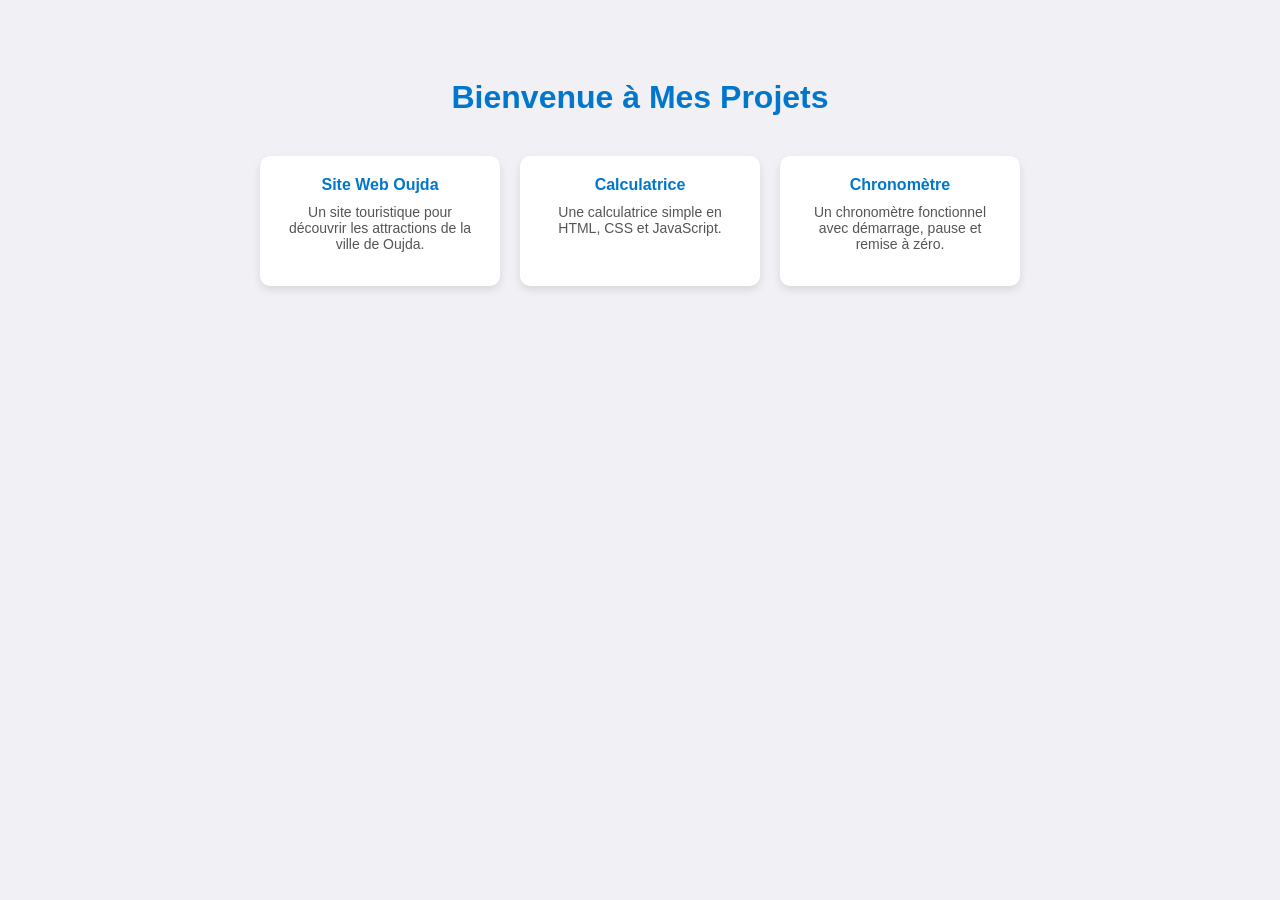
==== index.html @ d1ab99b2 "Add all projects including React recherche_build sh: line 1: :wq: command not found" ====
<!DOCTYPE html>
<html lang="fr">
<head>
  <meta charset="UTF-8">
  <title>Mes Projets</title>
  <style>
    body {
      font-family: Arial, sans-serif;
      background: #f0f0f5;
      color: #333;
      text-align: center;
      padding: 50px;
    }
    h1 {
      color: #0077cc;
    }
    .projects {
      display: flex;
      justify-content: center;
      flex-wrap: wrap;
      gap: 20px;
      margin-top: 40px;
    }
    .project-card {
      background: white;
      border-radius: 10px;
      box-shadow: 0 4px 8px rgba(0,0,0,0.1);
      padding: 20px;
      width: 200px;
      transition: transform 0.2s;
    }
    .project-card:hover {
      transform: translateY(-5px);
    }
    .project-card a {
      text-decoration: none;
      color: #0077cc;
      font-weight: bold;
    }
    .project-card p {
      font-size: 14px;
      margin-top: 10px;
      color: #555;
    }
  </style>
</head>
<body>
  <h1>Bienvenue à Mes Projets</h1>
  <div class="projects">
    <div class="project-card">
      <a href="tourism-website/oujda touriste.html" target="_blank">Site Web Oujda</a>
      <p>Un site touristique pour découvrir les attractions de la ville de Oujda.</p>
    </div>
    <div class="project-card">
      <a href="calculator/calculatrice.html" target="_blank">Calculatrice</a>
      <p>Une calculatrice simple en HTML, CSS et JavaScript.</p>
    </div>
    <div class="project-card">
      <a href="chronométre/chronométre.html" target="_blank">Chronomètre</a>
      <p>Un chronomètre fonctionnel avec démarrage, pause et remise à zéro.</p>
    </div>
  </div>
</body>
</html>
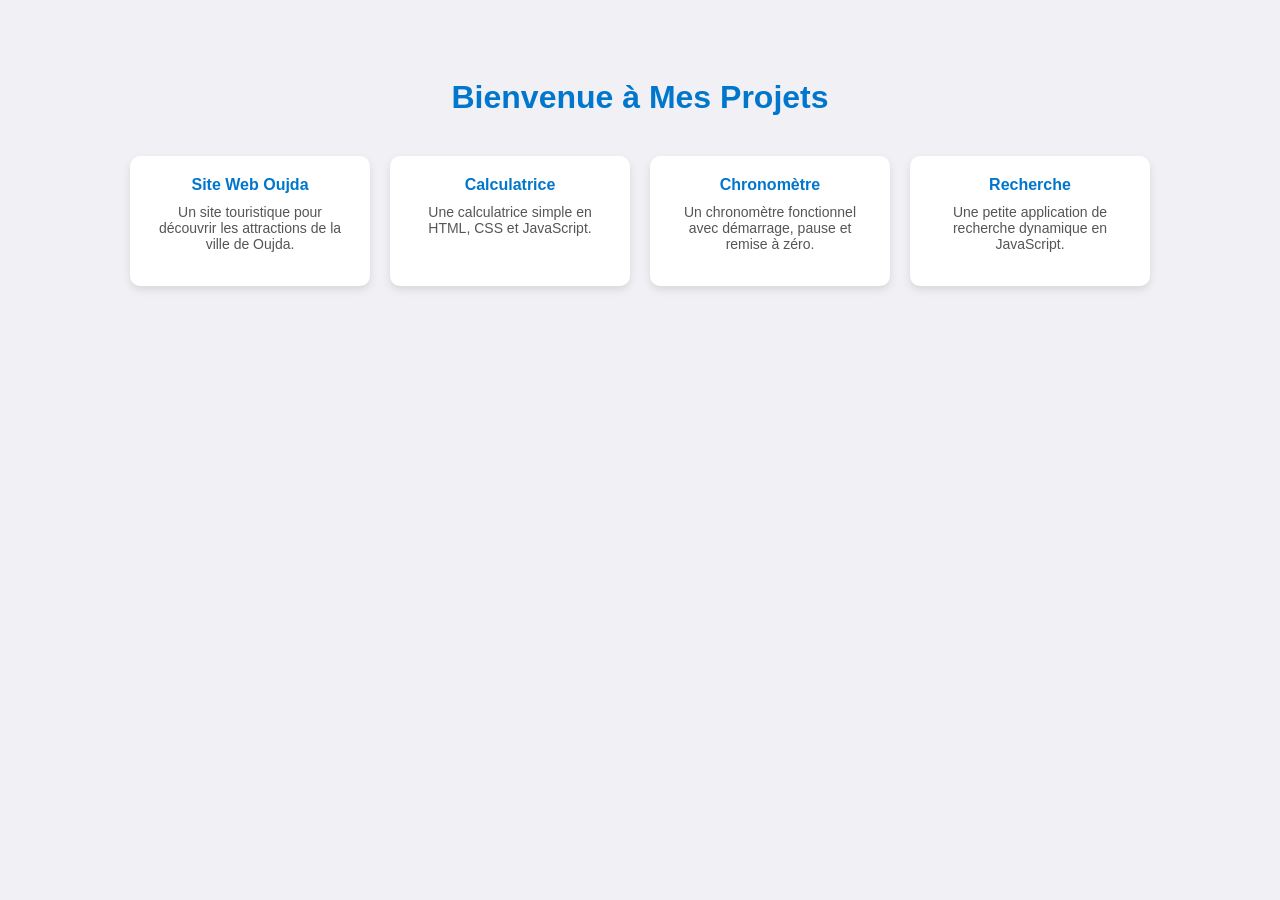
==== commit eee005a6: "Add all projects including React recherche_build" ====
--- a/index.html
+++ b/index.html
@@ -1,64 +1,68 @@
-<!DOCTYPE html>
-<html lang="fr">
-<head>
-  <meta charset="UTF-8">
-  <title>Mes Projets</title>
-  <style>
-    body {
-      font-family: Arial, sans-serif;
-      background: #f0f0f5;
-      color: #333;
-      text-align: center;
-      padding: 50px;
-    }
-    h1 {
-      color: #0077cc;
-    }
-    .projects {
-      display: flex;
-      justify-content: center;
-      flex-wrap: wrap;
-      gap: 20px;
-      margin-top: 40px;
-    }
-    .project-card {
-      background: white;
-      border-radius: 10px;
-      box-shadow: 0 4px 8px rgba(0,0,0,0.1);
-      padding: 20px;
-      width: 200px;
-      transition: transform 0.2s;
-    }
-    .project-card:hover {
-      transform: translateY(-5px);
-    }
-    .project-card a {
-      text-decoration: none;
-      color: #0077cc;
-      font-weight: bold;
-    }
-    .project-card p {
-      font-size: 14px;
-      margin-top: 10px;
-      color: #555;
-    }
-  </style>
-</head>
-<body>
-  <h1>Bienvenue à Mes Projets</h1>
-  <div class="projects">
-    <div class="project-card">
-      <a href="tourism-website/oujda touriste.html" target="_blank">Site Web Oujda</a>
-      <p>Un site touristique pour découvrir les attractions de la ville de Oujda.</p>
-    </div>
-    <div class="project-card">
-      <a href="calculator/calculatrice.html" target="_blank">Calculatrice</a>
-      <p>Une calculatrice simple en HTML, CSS et JavaScript.</p>
-    </div>
-    <div class="project-card">
-      <a href="chronométre/chronométre.html" target="_blank">Chronomètre</a>
-      <p>Un chronomètre fonctionnel avec démarrage, pause et remise à zéro.</p>
-    </div>
-  </div>
-</body>
-</html>
+<!DOCTYPE html>
+<html lang="fr">
+<head>
+  <meta charset="UTF-8">
+  <title>Mes Projets</title>
+  <style>
+    body {
+      font-family: Arial, sans-serif;
+      background: #f0f0f5;
+      color: #333;
+      text-align: center;
+      padding: 50px;
+    }
+    h1 {
+      color: #0077cc;
+    }
+    .projects {
+      display: flex;
+      justify-content: center;
+      flex-wrap: wrap;
+      gap: 20px;
+      margin-top: 40px;
+    }
+    .project-card {
+      background: white;
+      border-radius: 10px;
+      box-shadow: 0 4px 8px rgba(0,0,0,0.1);
+      padding: 20px;
+      width: 200px;
+      transition: transform 0.2s;
+    }
+    .project-card:hover {
+      transform: translateY(-5px);
+    }
+    .project-card a {
+      text-decoration: none;
+      color: #0077cc;
+      font-weight: bold;
+    }
+    .project-card p {
+      font-size: 14px;
+      margin-top: 10px;
+      color: #555;
+    }
+  </style>
+</head>
+<body>
+  <h1>Bienvenue à Mes Projets</h1>
+  <div class="projects">
+    <div class="project-card">
+      <a href="tourism-website/oujda touriste.html" target="_blank">Site Web Oujda</a>
+      <p>Un site touristique pour découvrir les attractions de la ville de Oujda.</p>
+    </div>
+    <div class="project-card">
+      <a href="calculator/calculatrice.html" target="_blank">Calculatrice</a>
+      <p>Une calculatrice simple en HTML, CSS et JavaScript.</p>
+    </div>
+    <div class="project-card">
+      <a href="chronométre/chronométre.html" target="_blank">Chronomètre</a>
+      <p>Un chronomètre fonctionnel avec démarrage, pause et remise à zéro.</p>
+    </div>
+    <div class="project-card">
+      <a href="recherche_build/">Recherche</a>
+      <p>Une petite application de recherche dynamique en JavaScript.</p>
+    </div>
+  </div>
+</body>
+</html>
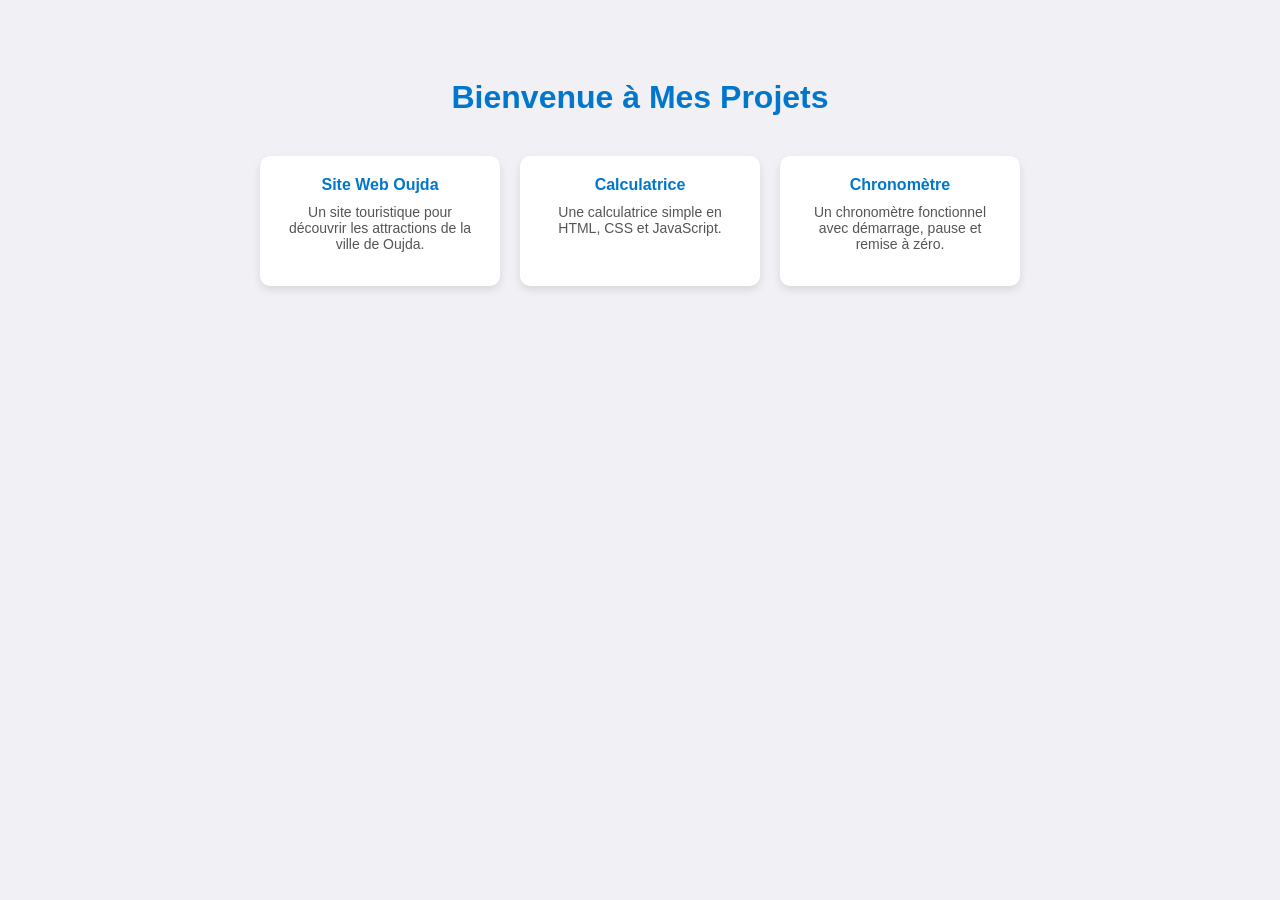
==== commit 4e7eb484: "git rebase --continueupdate index and remove recherche_build" ====
--- a/index.html
+++ b/index.html
@@ -59,10 +59,6 @@
       <a href="chronométre/chronométre.html" target="_blank">Chronomètre</a>
       <p>Un chronomètre fonctionnel avec démarrage, pause et remise à zéro.</p>
     </div>
-    <div class="project-card">
-      <a href="recherche_build/">Recherche</a>
-      <p>Une petite application de recherche dynamique en JavaScript.</p>
-    </div>
   </div>
 </body>
 </html>
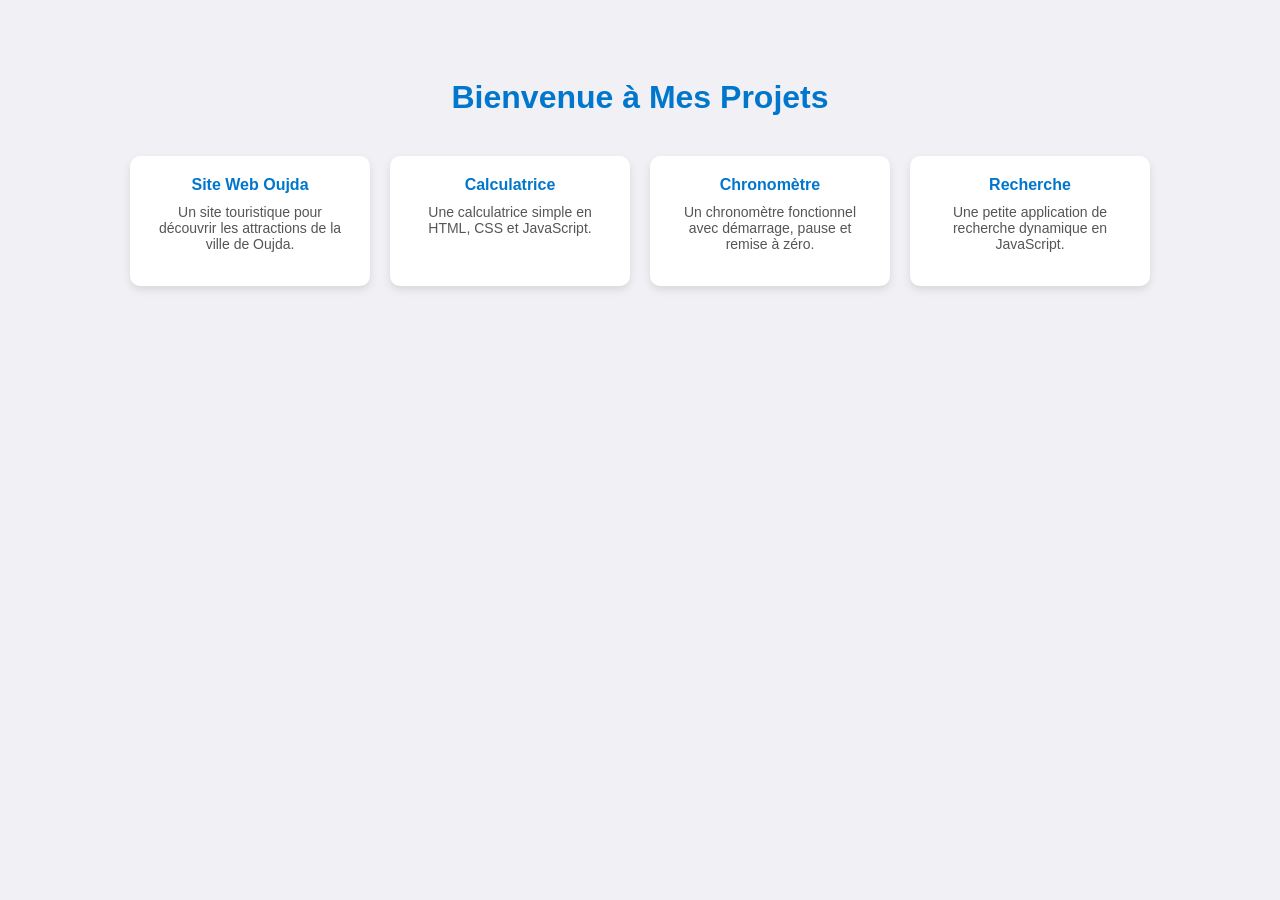
==== commit 02308283: "update index and remove recherche_build" ====
--- a/index.html
+++ b/index.html
@@ -59,6 +59,10 @@
       <a href="chronométre/chronométre.html" target="_blank">Chronomètre</a>
       <p>Un chronomètre fonctionnel avec démarrage, pause et remise à zéro.</p>
     </div>
+    <div class="project-card">
+      <a href="/">Recherche</a>
+      <p>Une petite application de recherche dynamique en JavaScript.</p>
+    </div>
   </div>
 </body>
 </html>
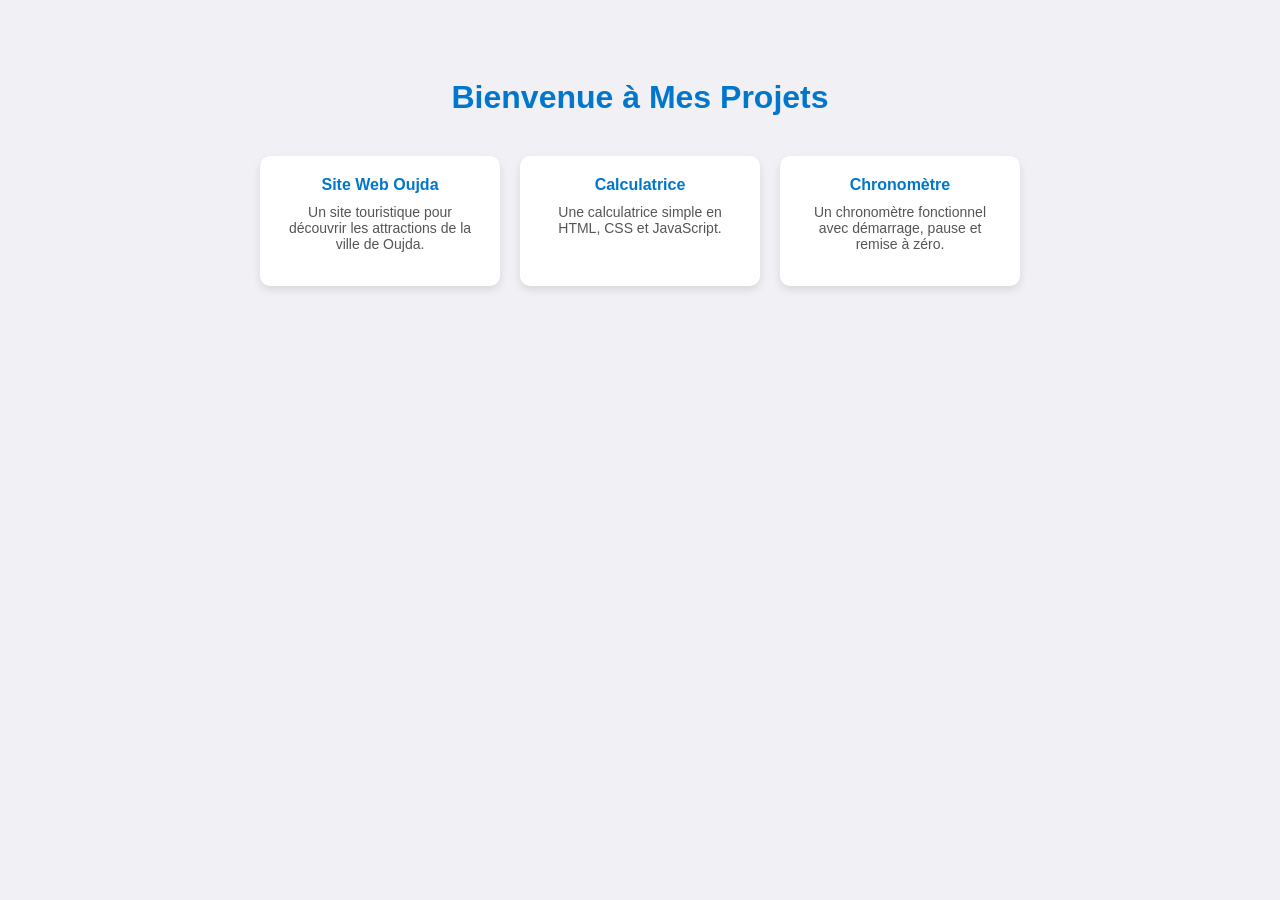
==== commit 5e17a7bf: "تعديلات المشاريع" ====
--- a/index.html
+++ b/index.html
@@ -59,10 +59,6 @@
       <a href="chronométre/chronométre.html" target="_blank">Chronomètre</a>
       <p>Un chronomètre fonctionnel avec démarrage, pause et remise à zéro.</p>
     </div>
-    <div class="project-card">
-      <a href="/">Recherche</a>
-      <p>Une petite application de recherche dynamique en JavaScript.</p>
-    </div>
   </div>
 </body>
 </html>
